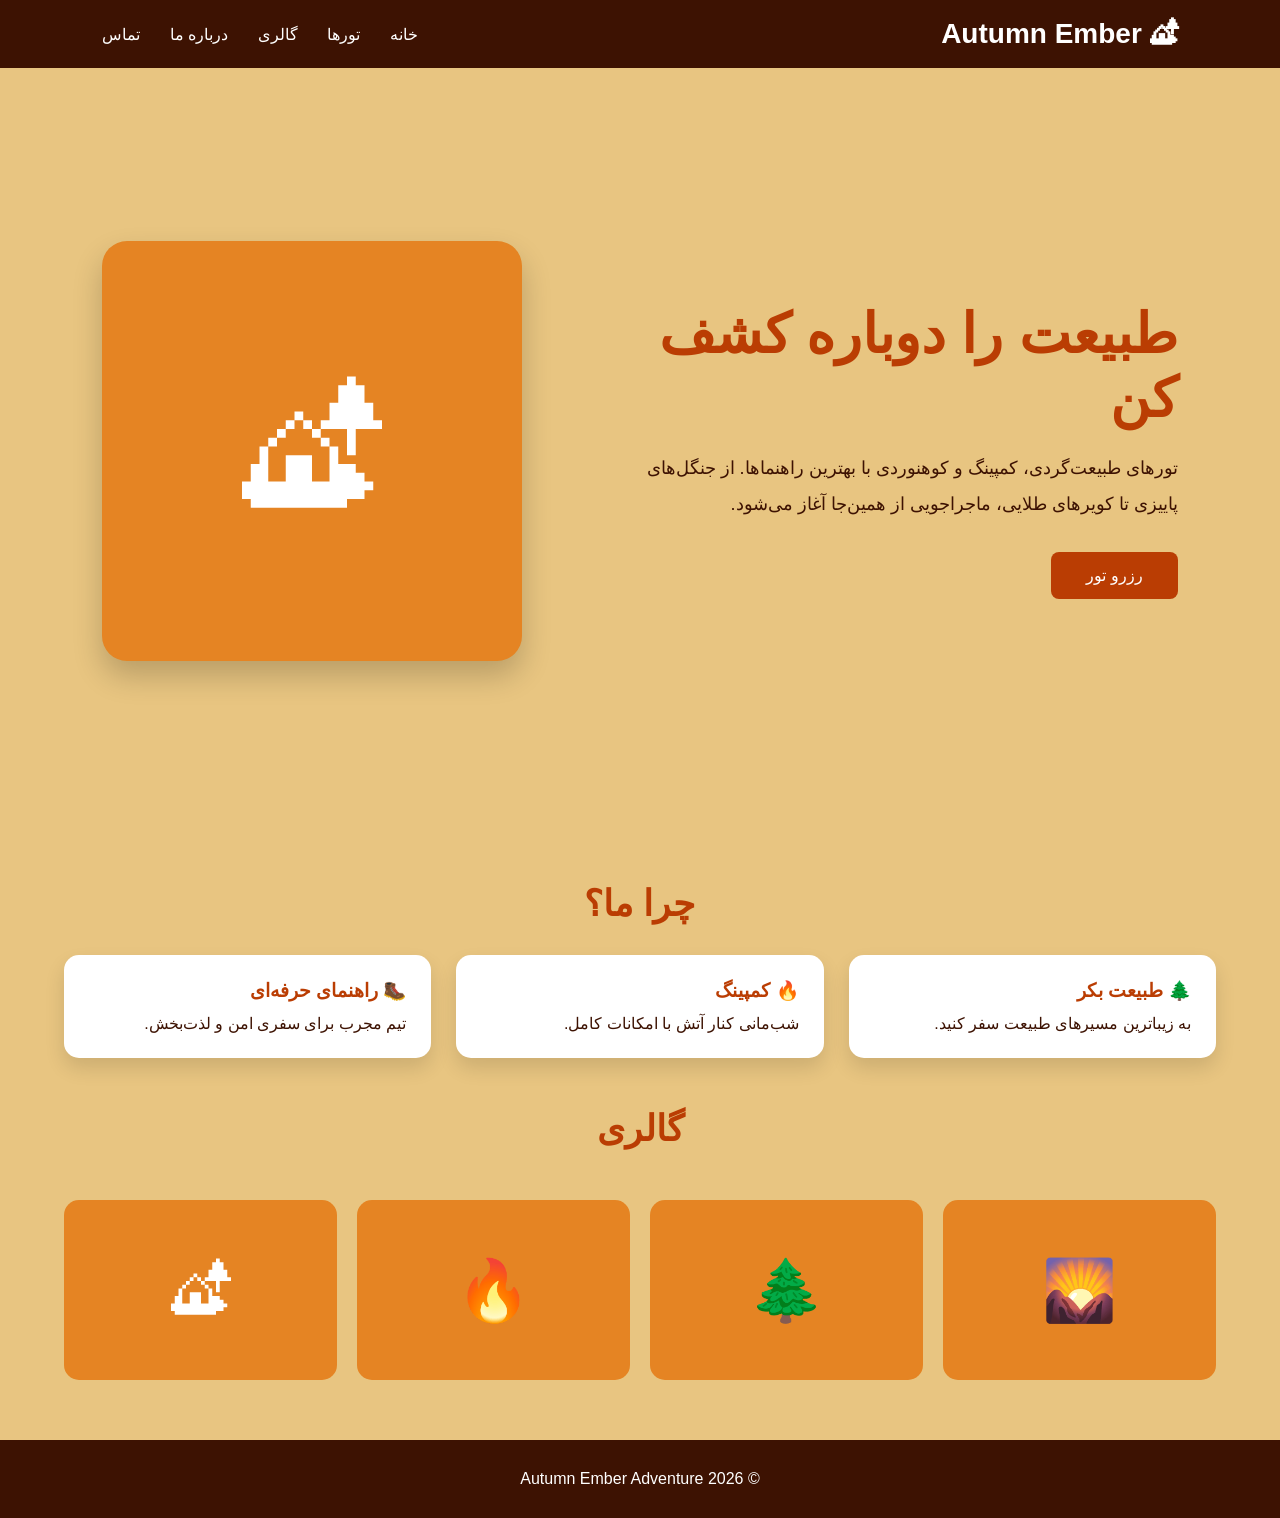
==== pages/AutumnEmber/AutumnEmber.html @ 6ed04b1e "v1" ====
<!doctype html>
<html lang="fa" dir="rtl">
  <head>
    <meta charset="UTF-8" />
    <meta name="viewport" content="width=device-width, initial-scale=1.0" />
    <link rel="stylesheet" href="style.css" />
    <title>Autumn Ember | Adventure</title>
  </head>
  <body>
    <header>
      <div class="logo">🏕 Autumn Ember</div>

      <nav>
        <a href="#">خانه</a>
        <a href="#">تورها</a>
        <a href="#">گالری</a>
        <a href="#">درباره ما</a>
        <a href="#">تماس</a>
      </nav>
    </header>

    <section class="hero">
      <div class="hero-text">
        <h1>طبیعت را دوباره کشف کن</h1>

        <p>
          تورهای طبیعت‌گردی، کمپینگ و کوهنوردی با بهترین راهنماها. از جنگل‌های
          پاییزی تا کویرهای طلایی، ماجراجویی از همین‌جا آغاز می‌شود.
        </p>

        <a href="#" class="btn">رزرو تور</a>
      </div>

      <div class="hero-img">🏕</div>
    </section>

    <h2 class="section-title">چرا ما؟</h2>

    <section class="cards">
      <div class="card">
        <h3>🌲 طبیعت بکر</h3>
        <p>به زیباترین مسیرهای طبیعت سفر کنید.</p>
      </div>

      <div class="card">
        <h3>🔥 کمپینگ</h3>
        <p>شب‌مانی کنار آتش با امکانات کامل.</p>
      </div>

      <div class="card">
        <h3>🥾 راهنمای حرفه‌ای</h3>
        <p>تیم مجرب برای سفری امن و لذت‌بخش.</p>
      </div>
    </section>

    <h2 class="section-title">گالری</h2>

    <section class="gallery">
      <div class="photo">🌄</div>
      <div class="photo">🌲</div>
      <div class="photo">🔥</div>
      <div class="photo">🏕</div>
    </section>

    <footer>© 2026 Autumn Ember Adventure</footer>
  </body>
</html>
---- pages/AutumnEmber/style.css ----
* {
  margin: 0;
  padding: 0;
  box-sizing: border-box;
  font-family: Tahoma, sans-serif;
}

body {
  background: #e8c581;
  color: #3d1202;
}

header {
  background: #3d1202;
  color: white;
  display: flex;
  justify-content: space-between;
  align-items: center;
  padding: 18px 8%;
}

.logo {
  font-size: 28px;
  font-weight: bold;
}

nav a {
  color: white;
  text-decoration: none;
  margin-right: 25px;
  transition: 0.3s;
}

nav a:hover {
  color: #e58423;
}

.hero {
  min-height: 85vh;
  display: flex;
  justify-content: space-between;
  align-items: center;
  padding: 0 8%;
}

.hero-text {
  width: 50%;
}

.hero-text h1 {
  font-size: 55px;
  color: #ba3d03;
  margin-bottom: 20px;
}

.hero-text p {
  line-height: 2;
  margin-bottom: 30px;
  font-size: 18px;
}

.btn {
  display: inline-block;
  background: #ba3d03;
  color: white;
  padding: 14px 35px;
  border-radius: 8px;
  text-decoration: none;
  transition: 0.3s;
}

.btn:hover {
  background: #3d1202;
}

.hero-img {
  width: 420px;
  height: 420px;
  background: #e58423;
  border-radius: 25px;
  display: flex;
  justify-content: center;
  align-items: center;
  font-size: 140px;
  color: white;
  box-shadow: 0 15px 30px rgba(0, 0, 0, 0.2);
}

.section-title {
  text-align: center;
  margin: 50px 0 30px;
  font-size: 36px;
  color: #ba3d03;
}

.cards {
  width: 90%;
  margin: auto;
  display: grid;
  grid-template-columns: repeat(auto-fit, minmax(250px, 1fr));
  gap: 25px;
}

.card {
  background: white;
  border-radius: 15px;
  padding: 25px;
  box-shadow: 0 10px 20px rgba(0, 0, 0, 0.12);
  transition: 0.3s;
}

.card:hover {
  transform: translateY(-8px);
}

.card h3 {
  color: #ba3d03;
  margin-bottom: 12px;
}

.gallery {
  width: 90%;
  margin: 50px auto;
  display: grid;
  grid-template-columns: repeat(auto-fit, minmax(220px, 1fr));
  gap: 20px;
}

.photo {
  height: 180px;
  border-radius: 15px;
  background: #e58423;
  display: flex;
  align-items: center;
  justify-content: center;
  font-size: 60px;
  color: white;
}

footer {
  margin-top: 60px;
  background: #3d1202;
  color: white;
  text-align: center;
  padding: 30px;
}
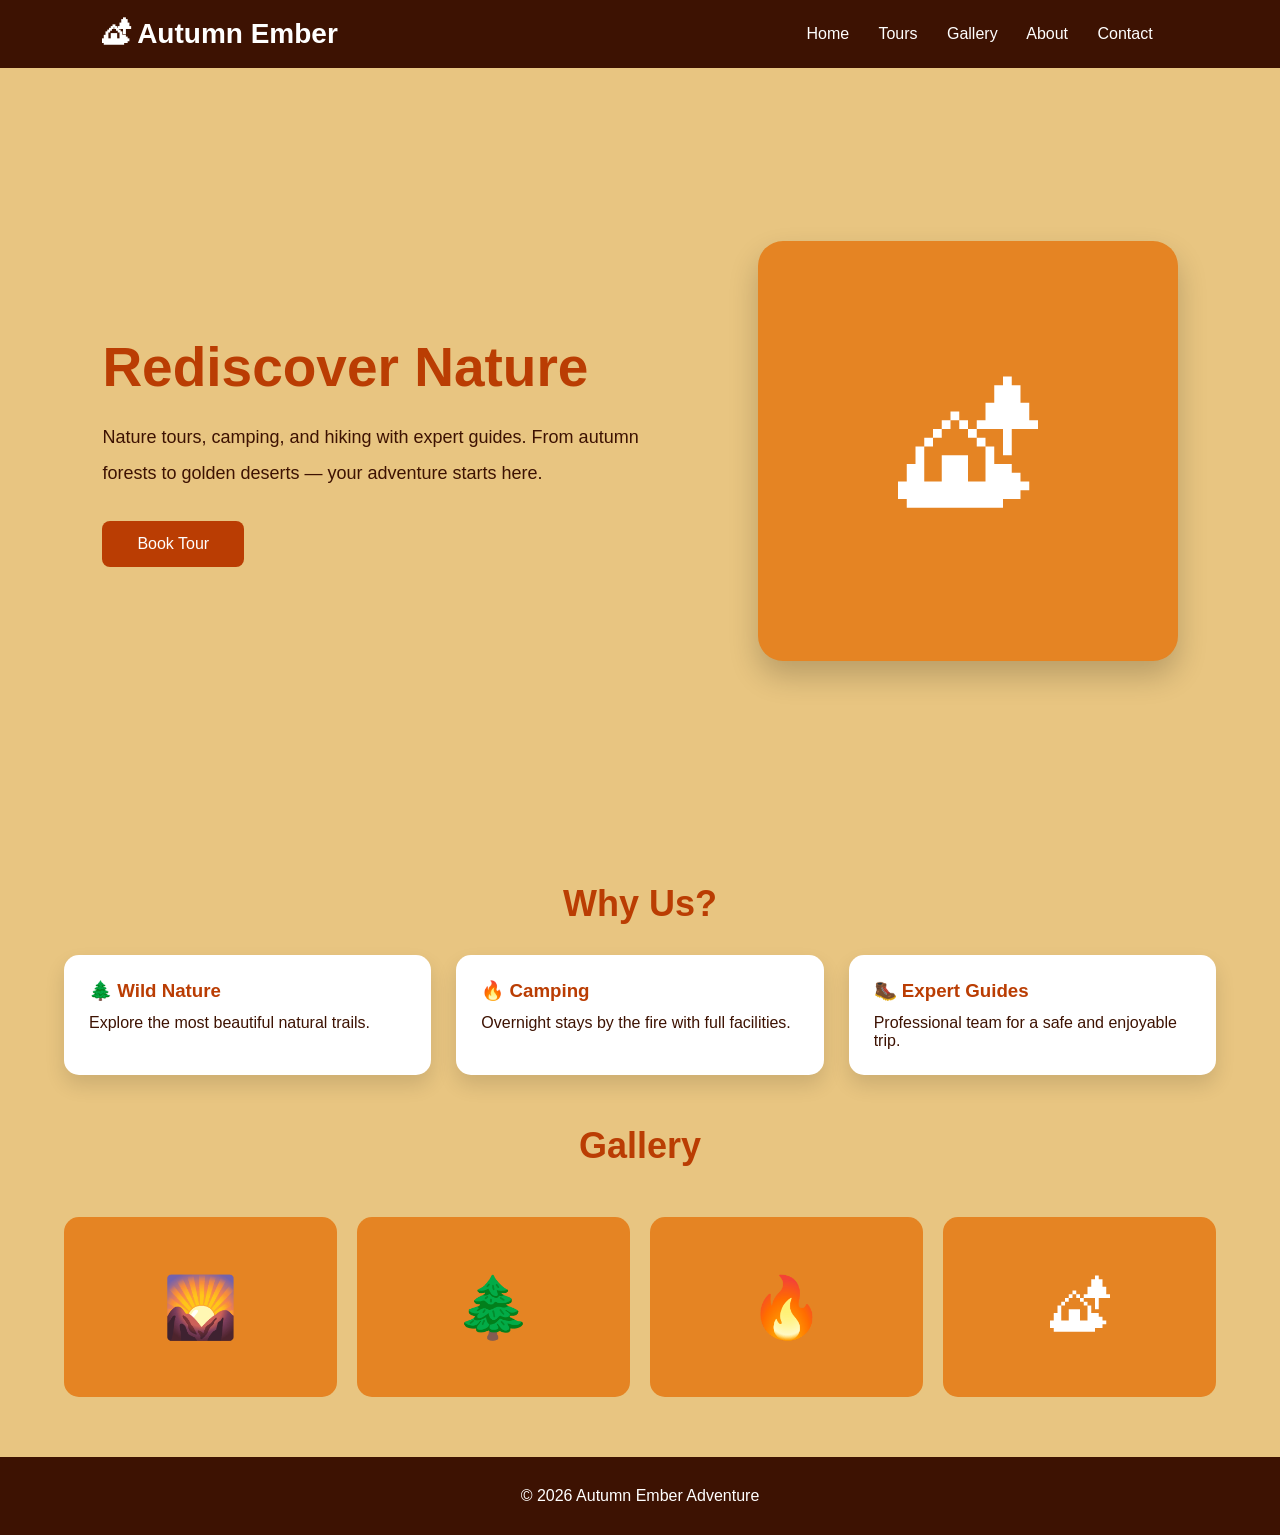
==== commit ef321a33: "v1" ====
--- a/pages/AutumnEmber/AutumnEmber.html
+++ b/pages/AutumnEmber/AutumnEmber.html
@@ -1,59 +1,60 @@
 <!doctype html>
-<html lang="fa" dir="rtl">
+<html lang="en" dir="ltr">
   <head>
     <meta charset="UTF-8" />
     <meta name="viewport" content="width=device-width, initial-scale=1.0" />
     <link rel="stylesheet" href="style.css" />
     <title>Autumn Ember | Adventure</title>
   </head>
+
   <body>
     <header>
       <div class="logo">🏕 Autumn Ember</div>
 
       <nav>
-        <a href="#">خانه</a>
-        <a href="#">تورها</a>
-        <a href="#">گالری</a>
-        <a href="#">درباره ما</a>
-        <a href="#">تماس</a>
+        <a href="#">Home</a>
+        <a href="#">Tours</a>
+        <a href="#">Gallery</a>
+        <a href="#">About</a>
+        <a href="#">Contact</a>
       </nav>
     </header>
 
     <section class="hero">
       <div class="hero-text">
-        <h1>طبیعت را دوباره کشف کن</h1>
+        <h1>Rediscover Nature</h1>
 
         <p>
-          تورهای طبیعت‌گردی، کمپینگ و کوهنوردی با بهترین راهنماها. از جنگل‌های
-          پاییزی تا کویرهای طلایی، ماجراجویی از همین‌جا آغاز می‌شود.
+          Nature tours, camping, and hiking with expert guides. From autumn
+          forests to golden deserts — your adventure starts here.
         </p>
 
-        <a href="#" class="btn">رزرو تور</a>
+        <a href="#" class="btn">Book Tour</a>
       </div>
 
       <div class="hero-img">🏕</div>
     </section>
 
-    <h2 class="section-title">چرا ما؟</h2>
+    <h2 class="section-title">Why Us?</h2>
 
     <section class="cards">
       <div class="card">
-        <h3>🌲 طبیعت بکر</h3>
-        <p>به زیباترین مسیرهای طبیعت سفر کنید.</p>
+        <h3>🌲 Wild Nature</h3>
+        <p>Explore the most beautiful natural trails.</p>
       </div>
 
       <div class="card">
-        <h3>🔥 کمپینگ</h3>
-        <p>شب‌مانی کنار آتش با امکانات کامل.</p>
+        <h3>🔥 Camping</h3>
+        <p>Overnight stays by the fire with full facilities.</p>
       </div>
 
       <div class="card">
-        <h3>🥾 راهنمای حرفه‌ای</h3>
-        <p>تیم مجرب برای سفری امن و لذت‌بخش.</p>
+        <h3>🥾 Expert Guides</h3>
+        <p>Professional team for a safe and enjoyable trip.</p>
       </div>
     </section>
 
-    <h2 class="section-title">گالری</h2>
+    <h2 class="section-title">Gallery</h2>
 
     <section class="gallery">
       <div class="photo">🌄</div>
